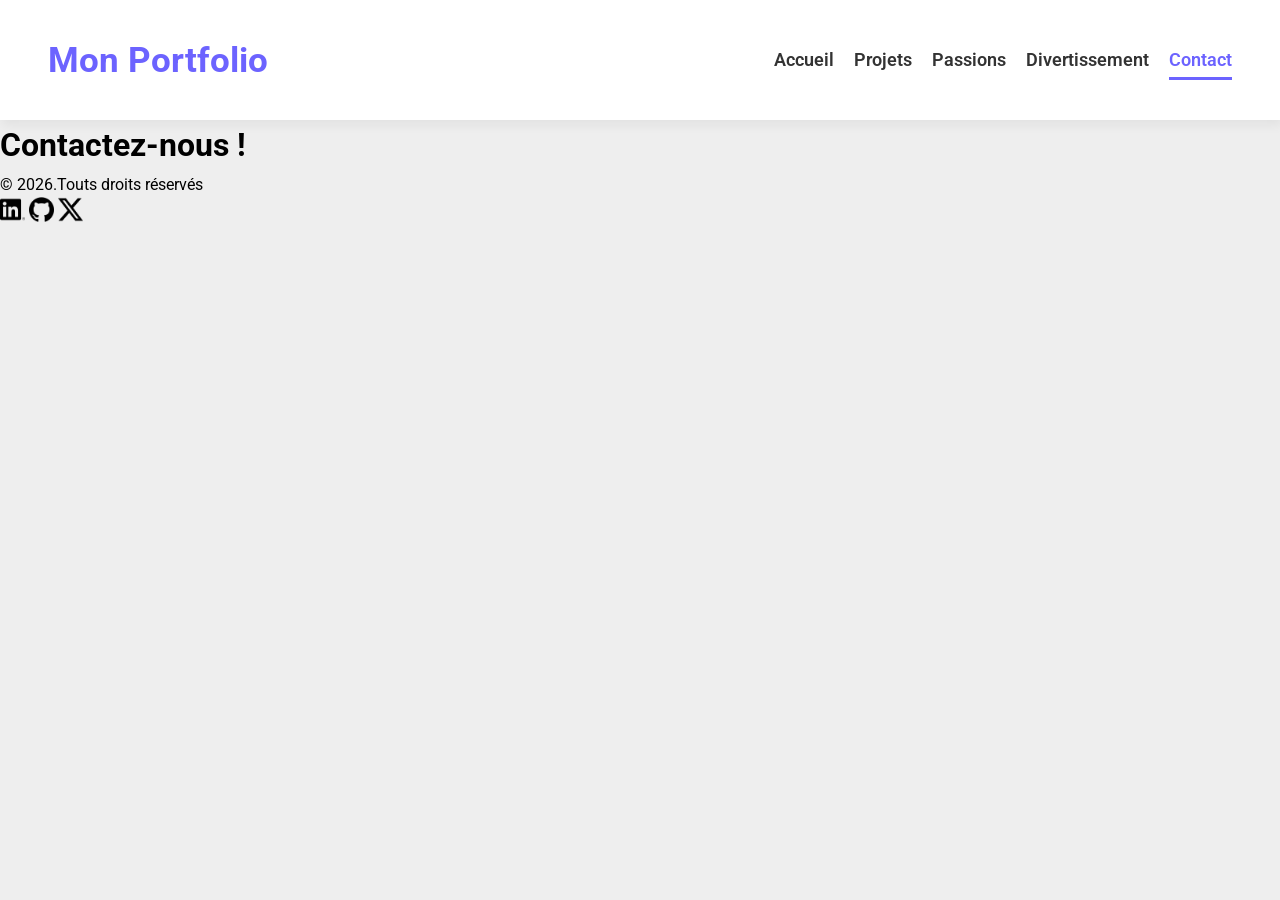
==== Contact.html @ 07505562 "Stylisation du menu des autres pages" ====
<!DOCTYPE html>
<html lang="en">
<head>
    <meta charset="UTF-8">
    <meta name="viewport" content="width=device-width, initial-scale=1.0">
    <title>Mon Portfolio</title>
    <link rel="stylesheet" href="CSS/STYLE.css">
    <link rel="preconnect" href="https://fonts.googleapis.com">
    <link rel="preconnect" href="https://fonts.gstatic.com" crossorigin>
    <link href="https://fonts.googleapis.com/css2?family=Roboto:ital,wght@0,100..900;1,100..900&display=swap" rel="stylesheet">
</head>
<body>
    <header>
        <div>
            <a href="">Mon Portfolio</a>
        </div>
        <nav>
            <ul>
                <li><a href="index.html">Accueil</a></li>
                <li><a href="Projet.html">Projets</a></li>
                <li><a href="Passions.html">Passions</a></li>
                <li><a href="Divertissement.html">Divertissement</a></li>
                <li><a href="Contact.html" class="active">Contact</a></li>
            </ul>
        </nav>
    </header>
    <main>
        <h1>Contactez-nous ! </h1>
    </main>
    <footer>
        <div>
            <p>&copy; 2026.Touts droits réservés</p>
            <img src="./linked.png" alt="" width="25">
            <img src="./github.png" alt="" width="25">
            <img src="./icon.png" alt="" width="25">
        </div>
    </footer>
</body>
</html>
---- CSS/STYLE.css ----
:root{
    --violet-doux : #6c63ff;
    --violet-fonce : #534EDD;
    --Orange-vif : #ffa726;
    --gris-tres-fonce : #333;
    --gris-fonce : #666;
    --gris-tres-clair : #f8f8f8;
    --gris-clair : #eee;
    
}
*{
    margin: 0;
    padding: 0;
    box-sizing: border-box;
}
body{
    background-color: var(--gris-clair);
    font-family: Roboto, sans-serif;
    line-height: 1.6;
}
header{
    background-color:white ;
    box-shadow: 2px 6px 10px rgba(0, 0, 0, 0.05 );
    position: sticky;
    top: 0;
    z-index: 100;
    display: flex;
    justify-content: space-between;
    align-items: center;
    padding: 2rem 3rem;

}
header div a{
    text-decoration: none;
    font-size: 2.2rem;
    font-weight: bold;
    color: var(--violet-doux);
}
ul li{
    list-style: none;
    margin-left: 20px; 

}
ul{
    display: flex;
}
ul li a {
    text-decoration: none;
    color: var(--gris-tres-fonce);
    font-weight: 600;
    font-size: 1.1rem;
    position: relative;
    padding: 10px 0;
}

ul li a:hover{
    color: var(--violet-doux);
}

ul li a::after{
    content: '';
    position: absolute;
    left: 0;
    bottom: 0;
    height: 3px;
    width: 0%;
    background-color: var(--violet-doux);
    transition: width 0.3s ease;
}

ul li a:hover::after{
    width: 100%;
}

a.active{
    color: var(--violet-doux   );
}

a.active::after{
    width:100%;
}
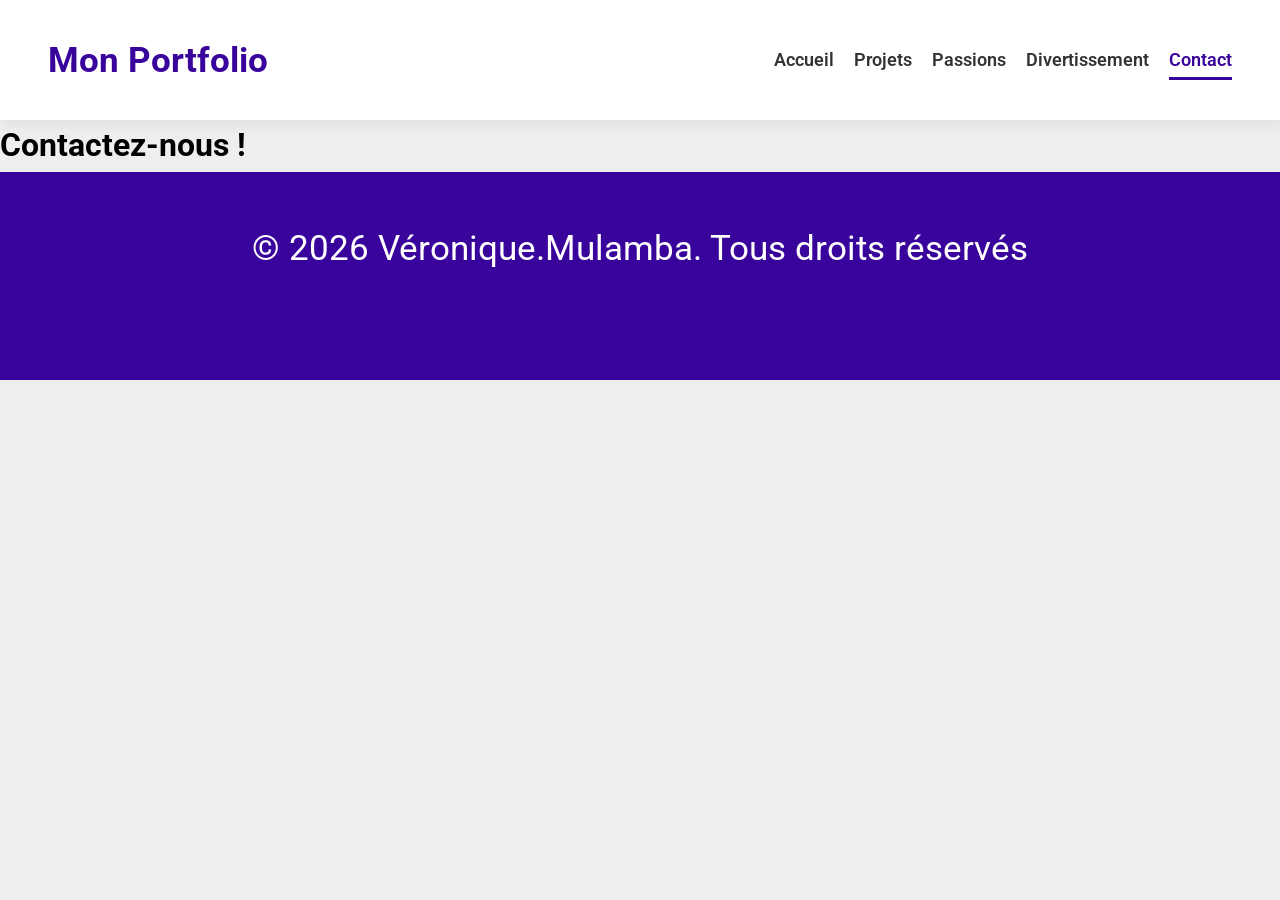
==== commit b624c131: "initialisation de la page Projet" ====
--- a/Contact.html
+++ b/Contact.html
@@ -27,12 +27,12 @@
     <main>
         <h1>Contactez-nous ! </h1>
     </main>
-    <footer>
+ <footer class="foot">
+        <p>© 2026 Véronique.Mulamba. Tous droits réservés</p>
         <div>
-            <p>&copy; 2026.Touts droits réservés</p>
-            <img src="./linked.png" alt="" width="25">
-            <img src="./github.png" alt="" width="25">
-            <img src="./icon.png" alt="" width="25">
+            <a href="https://www.linkedin.com/in/veronique-mulamba-7b5b5b1b4/"><i class="fab fa-linkedin-in"></i></a>
+            <a href="https://github.com/veronique-mulamba"><i class="fab fa-github"></i></a>
+            <a href="https://www.twitter.com/veronique_mulamba/"><i class="fab fa-twitter"></i></a>
         </div>
     </footer>
 </body>
--- a/CSS/STYLE.css
+++ b/CSS/STYLE.css
@@ -1,6 +1,6 @@
 :root{
-    --violet-doux : #6c63ff;
-    --violet-fonce : #534EDD;
+    --violet-doux : #39049b;
+    --violet-fonce : #2f0380;
     --Orange-vif : #ffa726;
     --gris-tres-fonce : #333;
     --gris-fonce : #666;
@@ -54,7 +54,7 @@
 }
 
 ul li a:hover{
-    color: var(--violet-doux);
+    color: var(--violet-fonce);
 }
 
 ul li a::after{
@@ -73,12 +73,140 @@
 }
 
 a.active{
-    color: var(--violet-doux   );
+    color: var(--violet-doux);
 }
 
 a.active::after{
-    width:100%;
-}
-
-
-
+    width: 100%;
+}
+
+.hero {
+    display: flex;
+    justify-content: center;
+    align-items: center;
+    gap: 5rem;
+    text-align: center;
+    margin: 10rem 2rem;
+}
+
+.hero img {
+    width: 300px;
+    height: 300px;
+    object-fit: cover;
+    border-radius: 50%;
+    border: 8px solid var(--violet-fonce);
+}
+
+.hero h1{
+    color: var(--violet-fonce);
+    font-size: 4rem;
+    font-weight: 700;
+    margin-bottom: 1.2rem;
+}
+.hero p{
+    color: var(--gris-fonce);
+    font-size: 1.3rem;
+    margin-bottom: 1.2rem;
+}
+.hero a{
+    text-decoration: none;
+    display: inline-block;
+    background-color: var(--violet-fonce);
+    color: white;
+    padding: 15px 30px;
+    border-radius: 30px;
+    text-transform: uppercase;
+    letter-spacing: 1.1px;
+    font-weight: 600;
+    margin-top: 1rem;
+    transition: background-color 0.3s ease, transform 0.2s ease;
+
+}
+.hero a:hover{
+    background-color: var(--violet-fonce);
+    transform: translateY(-3px);
+}
+.apropos {
+    width: 800px;
+    margin: 6rem auto;
+    text-align: center;
+}
+section h2{
+    margin-bottom: 1.2rem;
+    color: var(--violet-doux);
+    font-size: 2.6rem;
+    font-weight: 700;
+    position: relative;
+    text-align: center;
+}
+section h2::after{
+    content: '';
+    display: block;
+    width: 60px;
+    height: 4px;
+    background-color: var(--violet-doux);
+    margin: 1.2rem auto;
+    border-radius: 2px;
+}
+.apropos p{
+    margin-bottom: 2rem;
+    color: var(--gris-fonce);
+    font-size: 1.3rem;
+}
+.competences table{
+    width: 80%;
+    margin: 0 auto;
+    border-collapse: collapse;
+    background-color: white;
+    box-shadow: 0 5px 15px rgba(0, 0, 0, 0.08);
+    border-radius: 10px;
+    overflow: hidden;
+}
+.competences table{
+    margin-bottom: 50px;
+}
+.competences table th, .competences table td{
+    padding: 15px;
+    text-align: left;
+    
+    font-size: 1.4rem; 
+}
+.competences table th{
+    background-color: var(--violet-doux);
+    color: white;
+    text-transform: uppercase;
+}
+.competences table tbody td{
+    border-bottom: 1px solid var(--gris-clair);
+}
+.competences table tbody tr:nth-child(even){
+    background-color: #fdfdfd;
+}
+.competences table tbody tr:hover{
+    background-color: #f0f0f0;
+}
+.competences table tbody tr{
+    transition: background-color 0.3s ease;
+}
+.foot{
+    background-color: var(--violet-doux);
+    padding: 3rem ;
+    text-align: center;
+    font-size: 2.2rem;
+    
+}
+footer p{
+    color: white;
+
+}
+footer a{
+    display: inline-block;
+    font-size: 1.6rem;
+    color: white;
+    margin: 0 10px;
+    transition: color 0.3s ease, transform 0.2s ease;
+}
+footer a:hover{
+    color: var(--Orange-vif)
+    transform: translateY(-3px);
+}
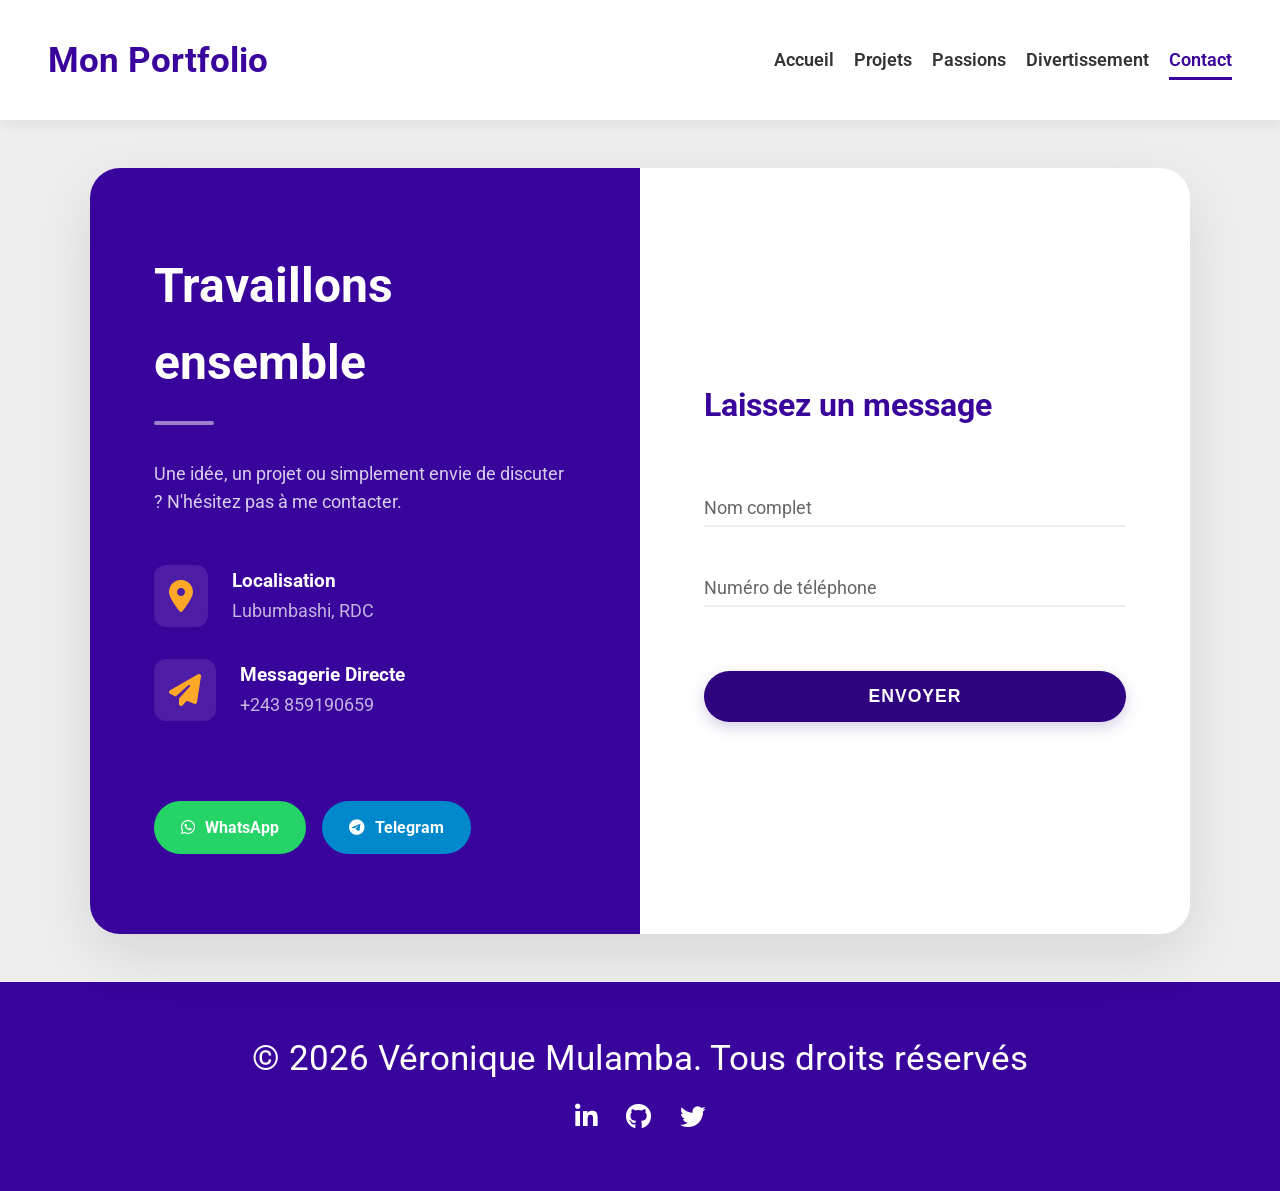
==== commit 32e3db94: "Creation de la page et contact" ====
--- a/Contact.html
+++ b/Contact.html
@@ -1,18 +1,19 @@
 <!DOCTYPE html>
-<html lang="en">
+<html lang="fr">
 <head>
     <meta charset="UTF-8">
     <meta name="viewport" content="width=device-width, initial-scale=1.0">
-    <title>Mon Portfolio</title>
+    <title>Véronique Mulamba - Contact</title>
     <link rel="stylesheet" href="CSS/STYLE.css">
     <link rel="preconnect" href="https://fonts.googleapis.com">
+    <link rel="stylesheet" href="https://cdnjs.cloudflare.com/ajax/libs/font-awesome/6.5.1/css/all.min.css">
     <link rel="preconnect" href="https://fonts.gstatic.com" crossorigin>
     <link href="https://fonts.googleapis.com/css2?family=Roboto:ital,wght@0,100..900;1,100..900&display=swap" rel="stylesheet">
 </head>
 <body>
     <header>
         <div>
-            <a href="">Mon Portfolio</a>
+            <a href="index.html">Mon Portfolio</a>
         </div>
         <nav>
             <ul>
@@ -24,11 +25,61 @@
             </ul>
         </nav>
     </header>
+
     <main>
-        <h1>Contactez-nous ! </h1>
+        <section class="contact-hero">
+            <div class="contact-card">
+                <div class="card-left">
+                    <h2>Travaillons ensemble</h2>
+                    <p>Une idée, un projet ou simplement envie de discuter ? N'hésitez pas à me contacter.</p>
+                    
+                    <div class="info-list">
+                        <div class="info-item">
+                            <i class="fas fa-map-marker-alt"></i>
+                            <div>
+                                <h4>Localisation</h4>
+                                <p>Lubumbashi, RDC</p>
+                            </div>
+                        </div>
+                        <div class="info-item">
+                            <i class="fas fa-paper-plane"></i>
+                            <div>
+                                <h4>Messagerie Directe</h4>
+                                <p>+243 859190659</p>
+                            </div>
+                        </div>
+                    </div>
+
+                    <div class="direct-apps">
+                        <a href="https://wa.me/243859190659" class="app-btn wa" target="_blank">
+                            <i class="fab fa-whatsapp"></i> WhatsApp
+                        </a>
+                        <a href="https://t.me/+243859190659" class="app-btn tg" target="_blank">
+                            <i class="fab fa-telegram-plane"></i> Telegram
+                        </a>
+                    </div>
+                </div>
+
+                <div class="card-right">
+                    <h3>Laissez un message</h3>
+                    <form class="modern-form">
+                        <div class="input-group">
+                            <input type="text" id="nom" name="nom" placeholder=" " required>
+                            <label for="nom">Nom complet</label>
+                        </div>
+                        <div class="input-group">
+                            <input type="tel" id="tel" name="tel" placeholder=" " required>
+                            <label for="tel">Numéro de téléphone</label>
+                        </div>
+                        <button type="submit" class="btn-fancy">Envoyer</button>
+                    </form>
+                </div>
+            </div>
+        </section>
     </main>
- <footer class="foot">
-        <p>© 2026 Véronique.Mulamba. Tous droits réservés</p>
+
+    <footer class="foot">
+        <p>© 2026 Véronique Mulamba. Tous droits réservés</p>
         <div>
             <a href="https://www.linkedin.com/in/veronique-mulamba-7b5b5b1b4/"><i class="fab fa-linkedin-in"></i></a>
             <a href="https://github.com/veronique-mulamba"><i class="fab fa-github"></i></a>
@@ -36,4 +87,4 @@
         </div>
     </footer>
 </body>
-</html>
+</html>
--- a/CSS/STYLE.css
+++ b/CSS/STYLE.css
@@ -8,12 +8,14 @@
     --gris-clair : #eee;
     
 }
+
 *{
     margin: 0;
     padding: 0;
     box-sizing: border-box;
 }
 body{
+    
     background-color: var(--gris-clair);
     font-family: Roboto, sans-serif;
     line-height: 1.6;
@@ -210,3 +212,184 @@
     color: var(--Orange-vif)
     transform: translateY(-3px);
 }
+
+/* =========================================
+   NOUVEAU STYLE PAGE CONTACT (A REMPLACER)
+   ========================================= */
+
+.contact-hero {
+    min-height: calc(100vh - 200px); /* Hauteur moins header/footer pour centrer */
+    display: flex;
+    justify-content: center;
+    align-items: center;
+    padding: 3rem;
+}
+
+.contact-card {
+    background: #fff;
+    width: 100%;
+    max-width: 1100px;
+    display: grid;
+    grid-template-columns: 1fr 1fr;
+    border-radius: 30px;
+    overflow: hidden;
+    box-shadow: 0 20px 60px rgba(0,0,0,0.1);
+}
+
+/* --- Côté Gauche (Infos) --- */
+.card-left {
+    background-color: var(--violet-doux);
+    color: white;
+    padding: 5rem 4rem;
+    display: flex;
+    flex-direction: column;
+}
+
+.card-left h2 {
+    color: white;
+    font-size: 3rem;
+    text-align: left;
+    margin-bottom: 1rem;
+}
+.card-left h2::after { margin: 1.2rem 0; background-color: rgba(255,255,255,0.5); } /* Soulignement blanc */
+
+.card-left p {
+    font-size: 1.1rem;
+    color: rgba(255,255,255,0.8);
+    margin-bottom: 3rem;
+}
+
+.info-list { margin-bottom: 3rem; }
+
+.info-item {
+    display: flex;
+    align-items: center;
+    gap: 1.5rem;
+    margin-bottom: 2rem;
+}
+
+.info-item i {
+    font-size: 2rem;
+    color: var(--Orange-vif);
+    background: rgba(255,255,255,0.1);
+    padding: 15px;
+    border-radius: 12px;
+}
+
+.info-item h4 { font-size: 1.2rem; color: #fff; }
+.info-item p { margin: 0; font-size: 1.1rem; color: rgba(255,255,255,0.7); }
+
+.direct-apps { display: flex; gap: 1rem; margin-top: auto; }
+
+.app-btn {
+    text-decoration: none;
+    padding: 12px 25px;
+    border-radius: 50px;
+    font-weight: bold;
+    color: #fff;
+    display: flex;
+    align-items: center;
+    gap: 10px;
+    transition: 0.3s ease;
+    border: 2px solid transparent;
+}
+
+.app-btn.wa { background-color: #25D366; }
+.app-btn.tg { background-color: #0088CC; }
+
+.app-btn:hover {
+    transform: translateY(-5px);
+    box-shadow: 0 5px 15px rgba(0,0,0,0.2);
+    opacity: 0.9;
+    color: white;
+}
+
+/* --- Côté Droit (Formulaire) --- */
+.card-right {
+    padding: 5rem 4rem;
+    display: flex;
+    flex-direction: column;
+    justify-content: center;
+}
+
+.card-right h3 {
+    font-size: 2rem;
+    color: var(--violet-doux);
+    margin-bottom: 3rem;
+}
+
+.modern-form {
+    display: flex;
+    flex-direction: column;
+    gap: 2rem;
+}
+
+/* Groupe d'input animé (floating labels) */
+.input-group {
+    position: relative;
+    width: 100%;
+}
+
+.input-group input {
+    width: 100%;
+    padding: 15px 0 10px;
+    border: none;
+    border-bottom: 2px solid var(--gris-clair);
+    background: transparent;
+    outline: none;
+    font-size: 1.1rem;
+    color: var(--gris-tres-fonce);
+    transition: 0.3s;
+}
+
+.input-group label {
+    position: absolute;
+    top: 15px;
+    left: 0;
+    color: var(--gris-fonce);
+    font-size: 1.1rem;
+    pointer-events: none;
+    transition: 0.3s;
+}
+
+/* Animation au focus */
+.input-group input:focus ~ label,
+.input-group input:not(:placeholder-shown) ~ label {
+    top: -10px;
+    font-size: 0.9rem;
+    color: var(--violet-fonce);
+    font-weight: bold;
+}
+
+.input-group input:focus {
+    border-bottom-color: var(--violet-doux);
+}
+
+.btn-fancy {
+    background-color: var(--violet-fonce);
+    color: white;
+    padding: 15px;
+    border: none;
+    border-radius: 50px;
+    font-size: 1.1rem;
+    font-weight: bold;
+    text-transform: uppercase;
+    letter-spacing: 1px;
+    cursor: pointer;
+    transition: 0.3s ease;
+    margin-top: 2rem;
+    box-shadow: 0 5px 15px rgba(47, 3, 128, 0.2);
+}
+
+.btn-fancy:hover {
+    background-color: var(--violet-doux);
+    transform: translateY(-3px);
+    box-shadow: 0 10px 20px rgba(47, 3, 128, 0.3);
+}
+
+/* --- Responsive --- */
+@media (max-width: 900px) {
+    .contact-card { grid-template-columns: 1fr; }
+    .card-left, .card-right { padding: 3rem; }
+    .card-left h2 { font-size: 2.2rem; }
+}
